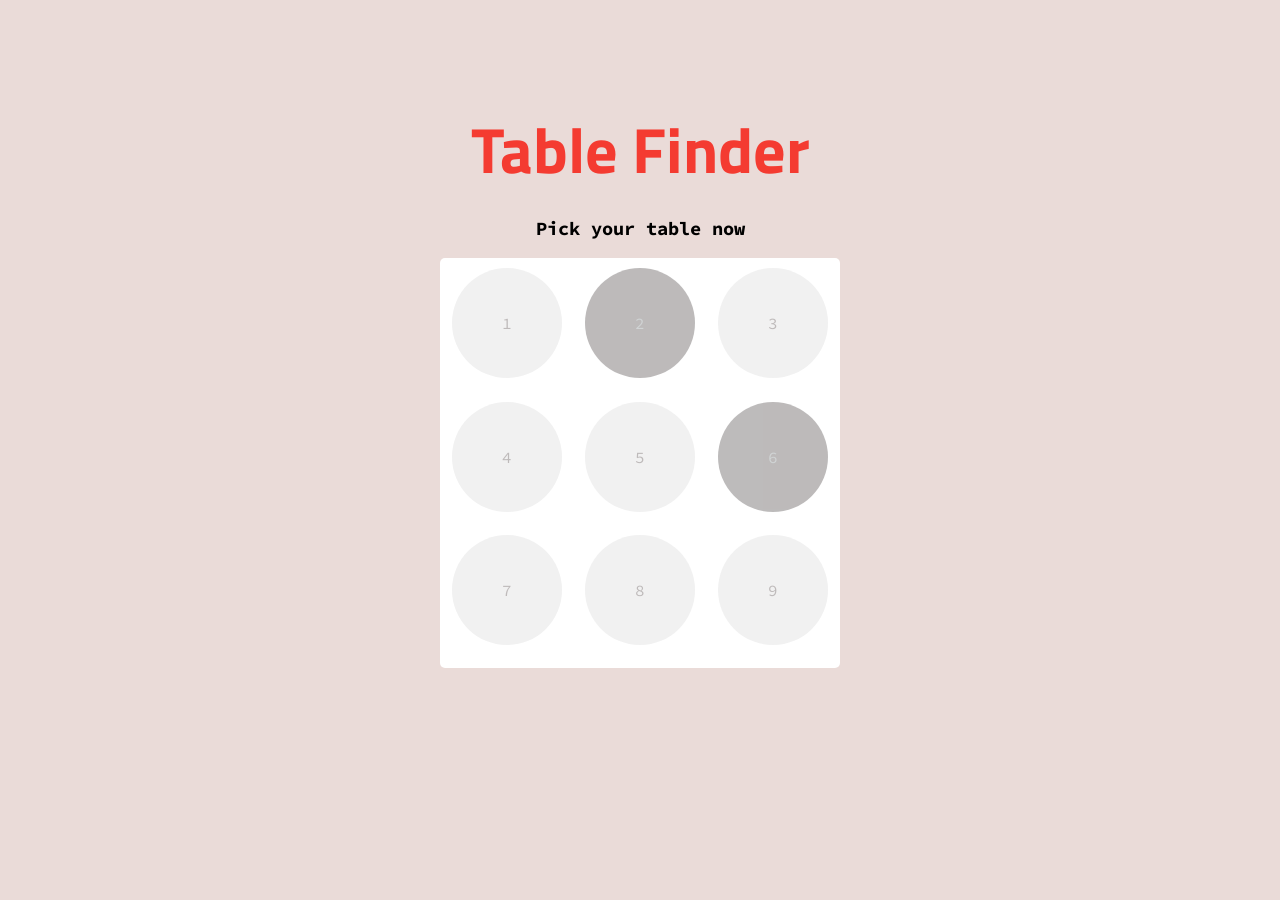
==== index.html @ 2d0a2c2e "jQuery Midterm, working. Needs more CSS" ====
<!DOCTYPE html>
<html>
<head>
	<title>Grand Circus JQuery Midterm</title>
	<link rel="stylesheet" type="text/css" href="index.css">
</head>
<body>


<div id="flex-container">
	<div>
		<h1>Table Finder</h1>
		<h3>Pick your table now</h3>

		<div class="main-form">
			<div class="table">1</div>
			<div class="table reserved">2</div>
			<div class="table">3</div>

			<div class="table">4</div>
			<div class="table">5</div>
			<div class="table reserved">6</div>

			<div class="table">7</div>
			<div class="table">8</div>
			<div class="table">9</div>
		</div>
	</div>

	<div id= "reserveTable">
        <div class="header-box">
        <p class="header"></p>
        </div>
        
        <!--Main form-->
        <div class="flex-item">  
          <a href="" id="goback"> Back </a>
          <h1 id = 'hello'>New Reservation</h1>
          <h3 id ="tableNumber">Table Number:<span id="tablenum"></span></h3>
          <input id="reserveName" placeholder="Name" value = ""/>
          <input id="reservePhone" type='phone' placeholder="Phone" value = ""/>
          <input id="reserveSize" placeholder="Party Size" value = ""/>
          <button id="submit">Reserve</button>
          <h5 id="inputError"></h5>
        </div>
      </div>

</div>

<script src="C:\Users\Keenan Barber\Documents\CDN\jquery-3.2.1.js"></script>
<script src="index.js"></script>
</body>
</html>
---- index.css ----
@import url('https://fonts.googleapis.com/css?family=Titillium+Web:900');
@import url('https://fonts.googleapis.com/css?family=Source+Code+Pro');

html {
	font-family: "Titillium Web";
}

body {
	background-color: #EADBD8;
	margin: 0;
	padding: 0;
}
#flex-container {
	display: flex;
	justify-content: center;
	align-items: center;
	text-align: center;
	margin-top: 100px;
	font-family: "Source Code Pro";
}

h1 {
	color: #F43B31;
	font-family: "Titillium Web";
}

#flex-container > div > h1 {
		font-size: 4em;
		padding: 0;
		margin: 0;
}

#flex-container > div > h3 {
	padding: 0;
}

.main-form {
	display: flex;
	height: 400px;
	width: 400px;
	justify-content: space-around;
	background-color: white;
	flex-wrap: wrap;
	padding-top: 10px;
	text-align: center;
	border-radius: 5px
}

.table {
	height: 110px;
	width: 110px;
	border-radius: 100%;
	background-color: #EEEEEE;
	text-align: center;
	display: flex;
	justify-content: center;
	align-items: center; 
	color: #AFAAAA;
	opacity: .8;
}

.available {
	background-color: lightgrey;
	color: black;
}

.reserved {
	background-color: #ADAAAA;
	color: #C6CACB;
}


/*Begin the CSS for the popup form */

#reserveTable {
	background-color: white;
	position: absolute;
	margin: 0 auto;
	box-shadow: 0 20px 20px 0 rgba(0,0,0,0.2);
	margin-top: 100px;
	display: none;
	z-index: 2;
}

.header {
  color: black;
  text-align: left;
  border-top: 1px solid white;
  padding: 10px 0 0 0;
}

.flex-item {
  background-color: white;
  width: 475px;
  height: 375px;
  display: flex;
  justify-content: center;
  flex-direction: column;
  border-radius: 15px;
}

#hello, #tableNumber {
  text-align: left;
  margin-left: 45px;
  margin-top: 0;
  margin-bottom: 0;
}
#tableNumber {
	margin-bottom: 20px;
}

input {
  margin: 10px 45px;
  border: none;
  border-bottom: 1px solid grey;
}

input:focus {
  border: none;
  outline: none;
}

button {
  margin: 30px 45px 40px 45px;
  padding: 25px;
  background-color: #008700;
  color: white;
  border: none;
}

button:focus {
  border: none;
  outline: none;
}

.flex-item p{
  text-align: center;ter;
  font-size: .75em;
  margin-top: 0;
  color: #ccc;
}

a {
  color: #ccc;
}

a:hover {
  color: skyblue;
  opacity: .7;
}

button:hover {
  opacity: .5;
}

#inputError {
  font-size: 0.75em;
  color: red;
  font-weight: 700;
  text-align: center;
}

#trouble {
  text-align: center;
  margin-bottom: 0px;
  /*padding: 0 45px;*/
}

.header-box {
  padding: 0;
  margin: 0 auto;
  text-align: center;
  width: 220px;
}

#goback {
	font-weight: 800;
	font-size: 1.25em;
	text-align: right;
	color: black;
	text-decoration: none;
	margin: 0 20px 20px 0;
}
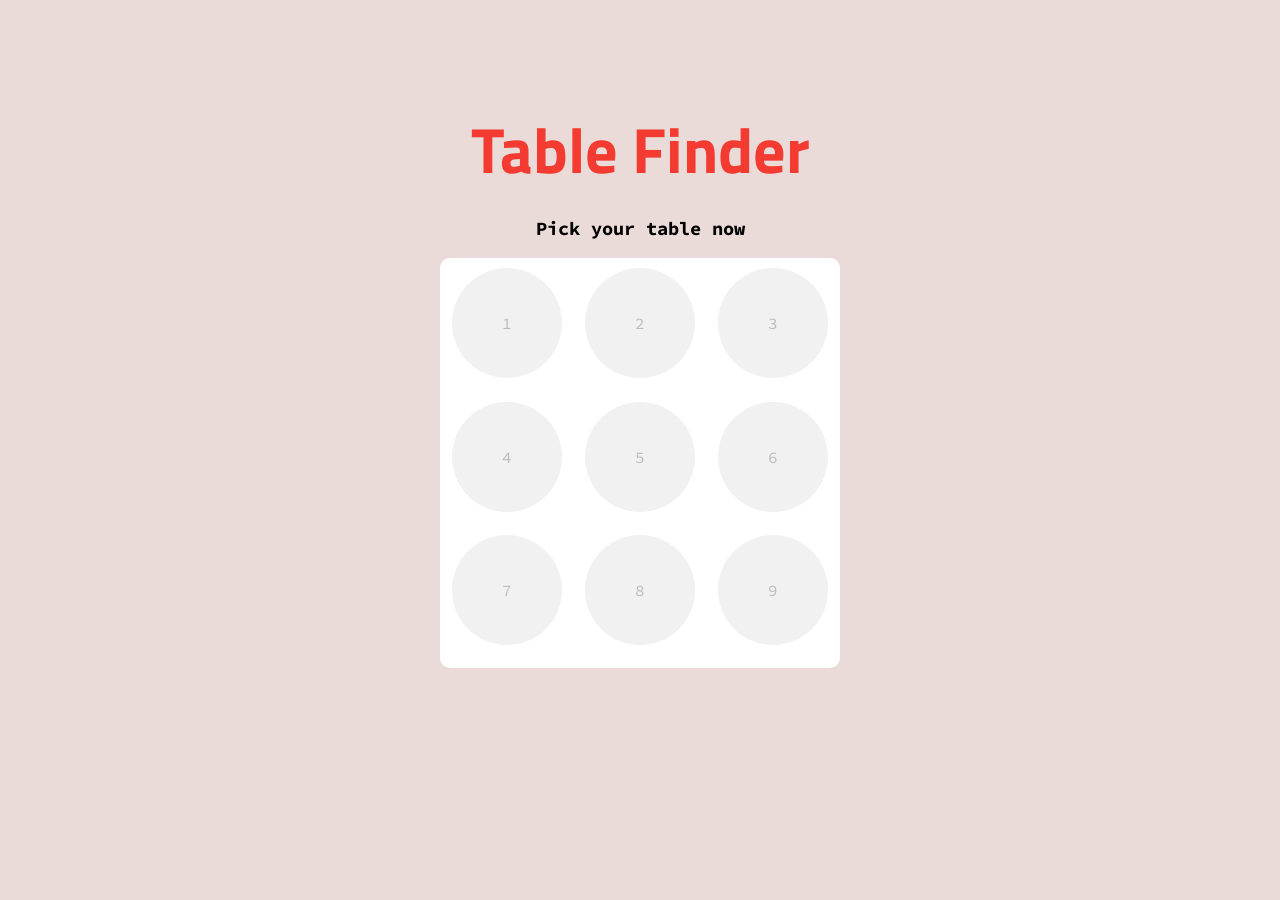
==== commit 9800e859: "Overwriting files. Removing folder" ====
--- a/index.html
+++ b/index.html
@@ -13,31 +13,29 @@
 		<h3>Pick your table now</h3>
 
 		<div class="main-form">
-			<div class="table">1</div>
-			<div class="table reserved">2</div>
-			<div class="table">3</div>
+			<div class="table">1<div class='details'></div></div>
+			<div class="table">2<div class='details'></div></div>
+			<div class="table">3<div class='details'></div></div>
 
-			<div class="table">4</div>
-			<div class="table">5</div>
-			<div class="table reserved">6</div>
+			<div class="table">4<div class='details'></div></div>
+			<div class="table">5<div class='details'></div></div>
+			<div class="table">6<div class='details'></div></div>
 
-			<div class="table">7</div>
-			<div class="table">8</div>
-			<div class="table">9</div>
+			<div class="table">7<div class='details'></div></div>
+			<div class="table">8<div class='details'></div></div>
+			<div class="table">9<div class='details'></div></div>
 		</div>
 	</div>
 
 	<div id= "reserveTable">
-        <div class="header-box">
-        <p class="header"></p>
-        </div>
+        
         
         <!--Main form-->
         <div class="flex-item">  
           <a href="" id="goback"> Back </a>
           <h1 id = 'hello'>New Reservation</h1>
           <h3 id ="tableNumber">Table Number:<span id="tablenum"></span></h3>
-          <input id="reserveName" placeholder="Name" value = ""/>
+          <input id="reserveName" placeholder="Name" value = "" autofocus />
           <input id="reservePhone" type='phone' placeholder="Phone" value = ""/>
           <input id="reserveSize" placeholder="Party Size" value = ""/>
           <button id="submit">Reserve</button>
--- a/index.css
+++ b/index.css
@@ -43,7 +43,7 @@
 	flex-wrap: wrap;
 	padding-top: 10px;
 	text-align: center;
-	border-radius: 5px
+	border-radius: 10px;
 }
 
 .table {
@@ -55,6 +55,7 @@
 	display: flex;
 	justify-content: center;
 	align-items: center; 
+	flex-direction: column;
 	color: #AFAAAA;
 	opacity: .8;
 }
@@ -77,7 +78,7 @@
 	position: absolute;
 	margin: 0 auto;
 	box-shadow: 0 20px 20px 0 rgba(0,0,0,0.2);
-	margin-top: 100px;
+	margin-top: 120px;
 	display: none;
 	z-index: 2;
 }
@@ -86,17 +87,17 @@
   color: black;
   text-align: left;
   border-top: 1px solid white;
-  padding: 10px 0 0 0;
+  padding: 0px 0 0 0;
 }
 
 .flex-item {
   background-color: white;
   width: 475px;
-  height: 375px;
   display: flex;
   justify-content: center;
   flex-direction: column;
-  border-radius: 15px;
+  margin: 0;
+  /*border-radius: 15px;*/
 }
 
 #hello, #tableNumber {
@@ -111,6 +112,7 @@
 
 input {
   margin: 10px 45px;
+  padding: 10px;
   border: none;
   border-bottom: 1px solid grey;
 }
@@ -121,11 +123,13 @@
 }
 
 button {
-  margin: 30px 45px 40px 45px;
-  padding: 25px;
+  margin: 30px 45px 0px 45px;
+  padding: 15px;
   background-color: #008700;
   color: white;
   border: none;
+  font-size: 1.25em;
+  font-weight: 800;
 }
 
 button:focus {
@@ -134,7 +138,7 @@
 }
 
 .flex-item p{
-  text-align: center;ter;
+  text-align: center;
   font-size: .75em;
   margin-top: 0;
   color: #ccc;
@@ -179,5 +183,21 @@
 	text-align: right;
 	color: black;
 	text-decoration: none;
-	margin: 0 20px 20px 0;
+	margin: 20px 20px 0 0;
+}
+
+.details {
+	width: 120px;
+	height: 40px;
+	position: absolute;
+	margin-top: 100px;
+	border: 2px solid black;
+	border-radius: 5px;
+	background-color: grey;
+	opacity: .5;
+	font-size: .7em;
+	color: black;
+	display: none;
+	margin-top: 10px;
+	margin-left: -55px;
 }
